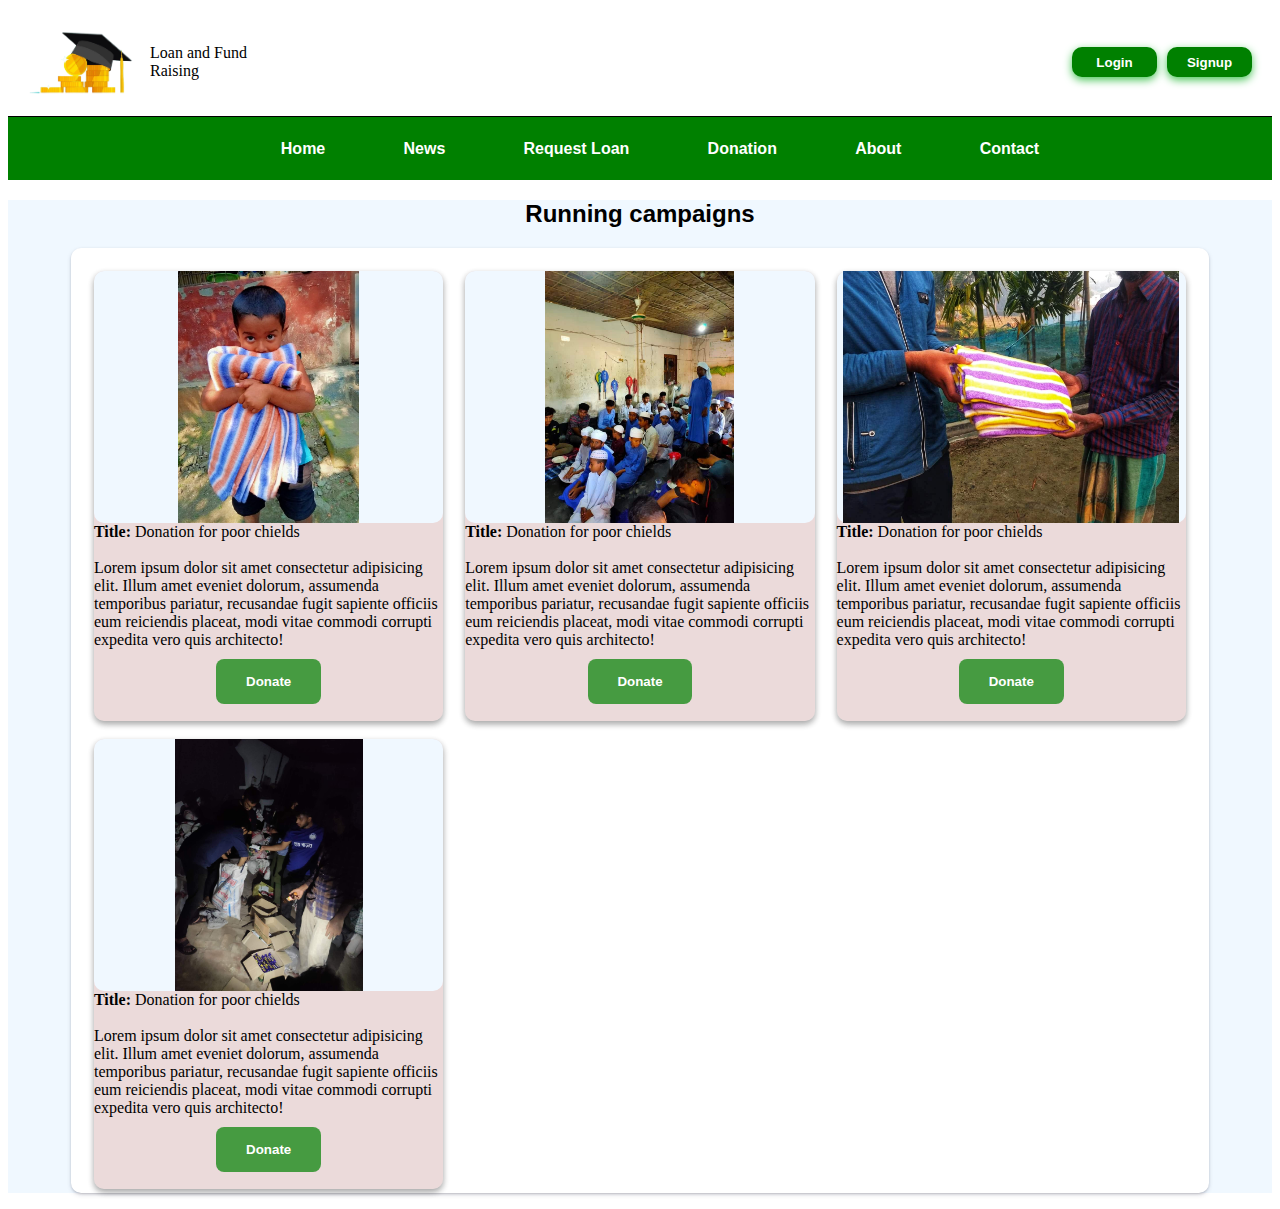
==== dashboard/Dashboard/new_dashboard.html @ 0aa762a3 "sad lab update" ====
<!DOCTYPE html>
<html lang="en">
<head>
    <meta charset="UTF-8">
    <meta name="viewport" content="width=device-width, initial-scale=1.0">
    <title>Dashboard</title>
    <link rel="stylesheet" href="new_dashboard.css">
</head>
<body>
    <div id="header">


        <div id="header_logo">

            <div id="logo">
                <img src="../Dashboard/images/dashboard_logo.png" alt="" height="80px">
                
            </div>
    
            <label>Loan and Fund <br> Raising</label>

        </div>
        

        <div id="header_btn_container">
            <ul>
                <li>
                    <a href="../login/login.html"><button id="btn_login">Login</button></a>
                </li>
                <li>
                    <a href="../registration/registration.html"><button id="btn_Signup">Signup</button></a>
                </li>
                
            </ul>
        </div>
        
        
    </div>

    <nav>
        <ul>
            <a href="#"><li>Home</li></a>
            <a href="#"><li>News</li></a>
            <a href="../loan/loanReq.html"><li>Request Loan</li></a>
            <a href="#"><li>Donation</li></a>
            <a href="#"><li>About</li></a>
            <a href="#"><li>Contact</li></a>

        </ul>
    </nav>

    <div id="body">
        <h2 id="title">Running campaigns</h2>
        <div id="campaign">
            <ol id="grid_container">

                <li class="items">

                    <div class="img"><img src="../Dashboard/images/donation2.jpg"></div>
                    <Label><b>Title:</b> Donation for poor chields</Label>
                    <br>
                    <br>
                    Lorem ipsum dolor sit amet consectetur adipisicing elit. Illum amet eveniet dolorum, assumenda temporibus pariatur, recusandae fugit sapiente officiis eum reiciendis placeat, modi vitae commodi corrupti expedita vero quis architecto!
                    
                    <div id="btn_donate"><button>Donate</button></div>
                </li>

                <li class="items">
                    <div class="img"><img src="../Dashboard/images/donation1.jpg"></div>
                    <Label><b>Title:</b> Donation for poor chields</Label>
                    <br>
                    <br>
                    Lorem ipsum dolor sit amet consectetur adipisicing elit. Illum amet eveniet dolorum, assumenda temporibus pariatur, recusandae fugit sapiente officiis eum reiciendis placeat, modi vitae commodi corrupti expedita vero quis architecto!
                    
                    <div id="btn_donate"><button>Donate</button></div>
                </li>

                <li class="items">

                    <div class="img"><img src="../Dashboard/images/donation3.jpg"></div>
                    <Label><b>Title:</b> Donation for poor chields</Label>
                    <br>
                    <br>
                    Lorem ipsum dolor sit amet consectetur adipisicing elit. Illum amet eveniet dolorum, assumenda temporibus pariatur, recusandae fugit sapiente officiis eum reiciendis placeat, modi vitae commodi corrupti expedita vero quis architecto!
                    
                    <div id="btn_donate"><button>Donate</button></div>
                </li>

                <li class="items">

                    <div class="img"><img src="../Dashboard/images/doantion4.jpg"></div>
                    <Label><b>Title:</b> Donation for poor chields</Label>
                    <br>
                    <br>
                    Lorem ipsum dolor sit amet consectetur adipisicing elit. Illum amet eveniet dolorum, assumenda temporibus pariatur, recusandae fugit sapiente officiis eum reiciendis placeat, modi vitae commodi corrupti expedita vero quis architecto!
                    
                    <div id="btn_donate"><button>Donate</button></div>
                </li>
            </ol>
        </div>
    </div>

</body>
</html>
---- dashboard/Dashboard/new_dashboard.css ----
a{
    text-decoration: none;
}

#header {
    border-bottom: 1px solid black;
    height: 12vh;
    display: flex;
    align-items: center;
    justify-content: space-between; /* Add this line to evenly distribute items horizontally */
}

#header_logo{
    display: flex;
    align-items: center;
}

#header_btn_container ul {
    margin-right: 20px;
    list-style: none; /* Remove the default bullet points for the list items */
    display: flex; /* Use flexbox to arrange the list items */
}

#header_btn_container li {
    margin-left: 10px;
}

#header_btn_container button {
    background-color: green;
    border: none;
    border-radius: 10px;
    width: 85px;
    height: 30px;
    color: white;
    font-weight: bold;
    box-shadow: rgb(73, 197, 88) 0px 3px 8px;

}

#header_btn_container button a{
    text-decoration: none;
    color: white;
}

#header_btn_container button:hover{
    background-color: rgb(60, 187, 81);
    cursor: pointer;
}

nav{
    height: 7vh;
    background-color: green;
    display: flex;
    justify-content: center;
}

nav ul{
    width: 60%;
    list-style: none;
    display: flex;
    justify-content: space-between;
    align-items: center;
    
    
}
nav ul li{

    color: white;
    font-weight: bold;
    font-family:'Franklin Gothic Medium', 'Arial Narrow', Arial, sans-serif;
    
}

nav ul li:hover{
    color: black;
    cursor: pointer;
}


#body{

    background-color:aliceblue;


}

#title{

display: flex;
justify-content: center;
font-family: 'Franklin Gothic Medium', 'Arial Narrow', Arial, sans-serif;

}

#campaign{

    background-color: white;
    width: 90%;
    margin-left: 5%;
    border-radius: 10px;
    box-shadow: rgba(50, 50, 93, 0.25) 0px 2px 5px -1px, rgba(0, 0, 0, 0.3) 0px 1px 3px -1px;


}

#campaign ol{
    list-style: none;
}

#grid_container{
    display: grid;
    grid-template-columns: repeat(3, 1fr); /* Three columns with equal width */
    grid-gap: 2%; /* Gap between grid items */
    padding: 2%; /* Optional padding around the grid */
    
}
.items{

    background-color: rgba(192, 138, 138, 0.316);
    border-radius: 10px;
    height: 50vh;
    box-shadow: rgba(0, 0, 0, 0.16) 0px 3px 6px, rgba(0, 0, 0, 0.23) 0px 3px 6px;
}

.items{
    cursor: pointer;

}

.img{
    display: flex;
    justify-content: center;
    background-color: aliceblue;
    border-radius: 10px;
    height: 28vh;
}
.items button{
    height: 100%;
    width: 30%;
    background-color: rgba(0, 128, 0, 0.703);
    color: white;
    border: none;
    font-weight: bold;
    border-radius: 8px;
    
}

.items button:hover{
   background-color: green;
    
}

.items #btn_donate{
    margin-top: 3%;
    height: 5vh;
    display: flex;
    justify-content: center;
}


























footer{
    background-color: aqua;
}
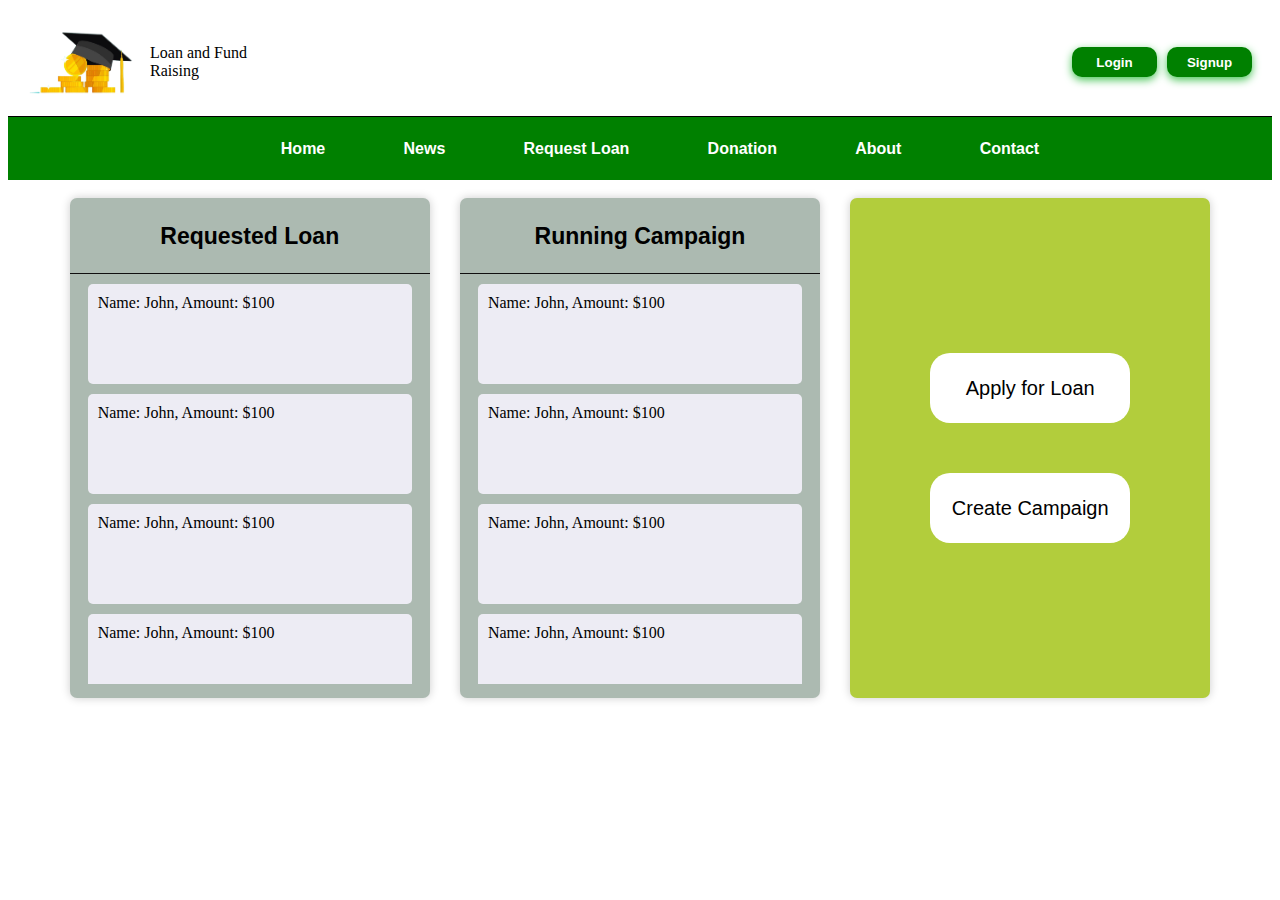
==== commit 37746d0f: "i am noob" ====
--- a/dashboard/Dashboard/new_dashboard.html
+++ b/dashboard/Dashboard/new_dashboard.html
@@ -47,58 +47,46 @@
             <a href="#"><li>Contact</li></a>
 
         </ul>
-    </nav>
+    </nav><br>
+    <div class="main">
+        <div class="left">
+            <h3>Requested Loan</h3>
+            <hr>
+            <ul id="loanList">
+                <li>Name: John, Amount: $100</li>
+                <li>Name: John, Amount: $100</li>
+                <li>Name: John, Amount: $100</li>
+                <li>Name: John, Amount: $100</li>
+                <li>Name: John, Amount: $100</li>
+                
 
-    <div id="body">
-        <h2 id="title">Running campaigns</h2>
-        <div id="campaign">
-            <ol id="grid_container">
+            </ul>
 
-                <li class="items">
+        </div>
+        <div class="center">
+            <h3>Running Campaign</h3>
+            <hr>
+            <ul id="campaignList">
+                <li>Name: John, Amount: $100</li>
+                <li>Name: John, Amount: $100</li>
+                <li>Name: John, Amount: $100</li>
+                <li>Name: John, Amount: $100</li>
+                <li>Name: John, Amount: $100</li>
+                
+                
+                
+            </ul>
 
-                    <div class="img"><img src="../Dashboard/images/donation2.jpg"></div>
-                    <Label><b>Title:</b> Donation for poor chields</Label>
-                    <br>
-                    <br>
-                    Lorem ipsum dolor sit amet consectetur adipisicing elit. Illum amet eveniet dolorum, assumenda temporibus pariatur, recusandae fugit sapiente officiis eum reiciendis placeat, modi vitae commodi corrupti expedita vero quis architecto!
-                    
-                    <div id="btn_donate"><button>Donate</button></div>
-                </li>
-
-                <li class="items">
-                    <div class="img"><img src="../Dashboard/images/donation1.jpg"></div>
-                    <Label><b>Title:</b> Donation for poor chields</Label>
-                    <br>
-                    <br>
-                    Lorem ipsum dolor sit amet consectetur adipisicing elit. Illum amet eveniet dolorum, assumenda temporibus pariatur, recusandae fugit sapiente officiis eum reiciendis placeat, modi vitae commodi corrupti expedita vero quis architecto!
-                    
-                    <div id="btn_donate"><button>Donate</button></div>
-                </li>
-
-                <li class="items">
-
-                    <div class="img"><img src="../Dashboard/images/donation3.jpg"></div>
-                    <Label><b>Title:</b> Donation for poor chields</Label>
-                    <br>
-                    <br>
-                    Lorem ipsum dolor sit amet consectetur adipisicing elit. Illum amet eveniet dolorum, assumenda temporibus pariatur, recusandae fugit sapiente officiis eum reiciendis placeat, modi vitae commodi corrupti expedita vero quis architecto!
-                    
-                    <div id="btn_donate"><button>Donate</button></div>
-                </li>
-
-                <li class="items">
-
-                    <div class="img"><img src="../Dashboard/images/doantion4.jpg"></div>
-                    <Label><b>Title:</b> Donation for poor chields</Label>
-                    <br>
-                    <br>
-                    Lorem ipsum dolor sit amet consectetur adipisicing elit. Illum amet eveniet dolorum, assumenda temporibus pariatur, recusandae fugit sapiente officiis eum reiciendis placeat, modi vitae commodi corrupti expedita vero quis architecto!
-                    
-                    <div id="btn_donate"><button>Donate</button></div>
-                </li>
-            </ol>
+        </div>
+        <div class="right">
+            <div class="button-container">
+                <button class="loan">Apply for Loan</button><br>
+                <button class="camp">Create Campaign</button>
+            </div>
         </div>
     </div>
 
+    
+
 </body>
 </html>--- a/dashboard/Dashboard/new_dashboard.css
+++ b/dashboard/Dashboard/new_dashboard.css
@@ -76,85 +76,97 @@
     cursor: pointer;
 }
 
-
-#body{
-
-    background-color:aliceblue;
-
-
+.main{
+    height: 500px;
+    width: 95%;
+   
+    display : flex ;
+    justify-content: space-evenly;
+    align-items: center;
+    
+    margin: 0 auto;
 }
 
-#title{
-
-display: flex;
-justify-content: center;
-font-family: 'Franklin Gothic Medium', 'Arial Narrow', Arial, sans-serif;
-
+.left{
+    height: 500px;
+    width: 30%;
+    background-color: rgb(172, 186, 177);
+    float: left;
+    border-radius: 7px;
+    box-shadow: 0 0 10px rgba(0, 0, 0, 0.2);
+}
+.right{
+    height: 500px;
+    width: 30%;
+    background-color: rgb(178, 205, 60);
+    float: right;
+    border-radius: 7px;
+    display: flex;
+    justify-content: center;
+    align-items: center;
+    box-shadow: 0 0 10px rgba(0, 0, 0, 0.2);
+    overflow-y: auto;
+    flex-direction: column;
+}
+.center{
+    height: 500px;
+    width: 30%;
+    background-color: rgb(172, 186, 177);
+    float: left;
+    float: center;
+    border-radius: 7px;
+    box-shadow: 0 0 10px rgba(0, 0, 0, 0.2);
+}
+h3{
+    text-align: center;
+    margin-top: 25px;
+    font-family: Arial, Helvetica, sans-serif;
+    font-size: 23px;
+    
+}
+hr {
+    border: none;
+    border-top: 1px solid rgb(16, 15, 15);
+    margin: 10px 0;
+    
+}
+.right button {
+    margin: 25px;
+    padding: 10px 20px;
+    background-color: #fff;
+    border: none;
+    border-radius: 20px;
+    cursor: pointer;
+    transition: background-color 0.3s;
+    width: 200px;
+    height: 70px;
+    font-family: Arial, Helvetica, sans-serif;
+    font-size: 20px;
 }
 
-#campaign{
-
-    background-color: white;
-    width: 90%;
-    margin-left: 5%;
-    border-radius: 10px;
-    box-shadow: rgba(50, 50, 93, 0.25) 0px 2px 5px -1px, rgba(0, 0, 0, 0.3) 0px 1px 3px -1px;
-
-
+.right button:hover {
+    background-color: rgb(86, 183, 51);
+}
+#loanList, #campaignList {
+    list-style: none;
+    padding: 0;
+    margin: 0;
+    width: 90%; 
+    height: 400px;
+    margin: auto;
+    overflow: hidden;
+}
+#loanList:hover, #campaignList:hover {
+    
+    overflow-y:auto;
 }
 
-#campaign ol{
-    list-style: none;
-}
-
-#grid_container{
-    display: grid;
-    grid-template-columns: repeat(3, 1fr); /* Three columns with equal width */
-    grid-gap: 2%; /* Gap between grid items */
-    padding: 2%; /* Optional padding around the grid */
-    
-}
-.items{
-
-    background-color: rgba(192, 138, 138, 0.316);
-    border-radius: 10px;
-    height: 50vh;
-    box-shadow: rgba(0, 0, 0, 0.16) 0px 3px 6px, rgba(0, 0, 0, 0.23) 0px 3px 6px;
-}
-
-.items{
-    cursor: pointer;
-
-}
-
-.img{
-    display: flex;
-    justify-content: center;
-    background-color: aliceblue;
-    border-radius: 10px;
-    height: 28vh;
-}
-.items button{
-    height: 100%;
-    width: 30%;
-    background-color: rgba(0, 128, 0, 0.703);
-    color: white;
-    border: none;
-    font-weight: bold;
-    border-radius: 8px;
-    
-}
-
-.items button:hover{
-   background-color: green;
-    
-}
-
-.items #btn_donate{
-    margin-top: 3%;
-    height: 5vh;
-    display: flex;
-    justify-content: center;
+#loanList li, #campaignList li {
+    background-color: #edecf4;
+    border-radius: 5px;
+    margin-bottom: 10px;
+    padding: 10px;
+    height: 80px;
 }
 
 
@@ -164,24 +176,3 @@
 
 
 
-
-
-
-
-
-
-
-
-
-
-
-
-
-
-
-
-
-
-footer{
-    background-color: aqua;
-}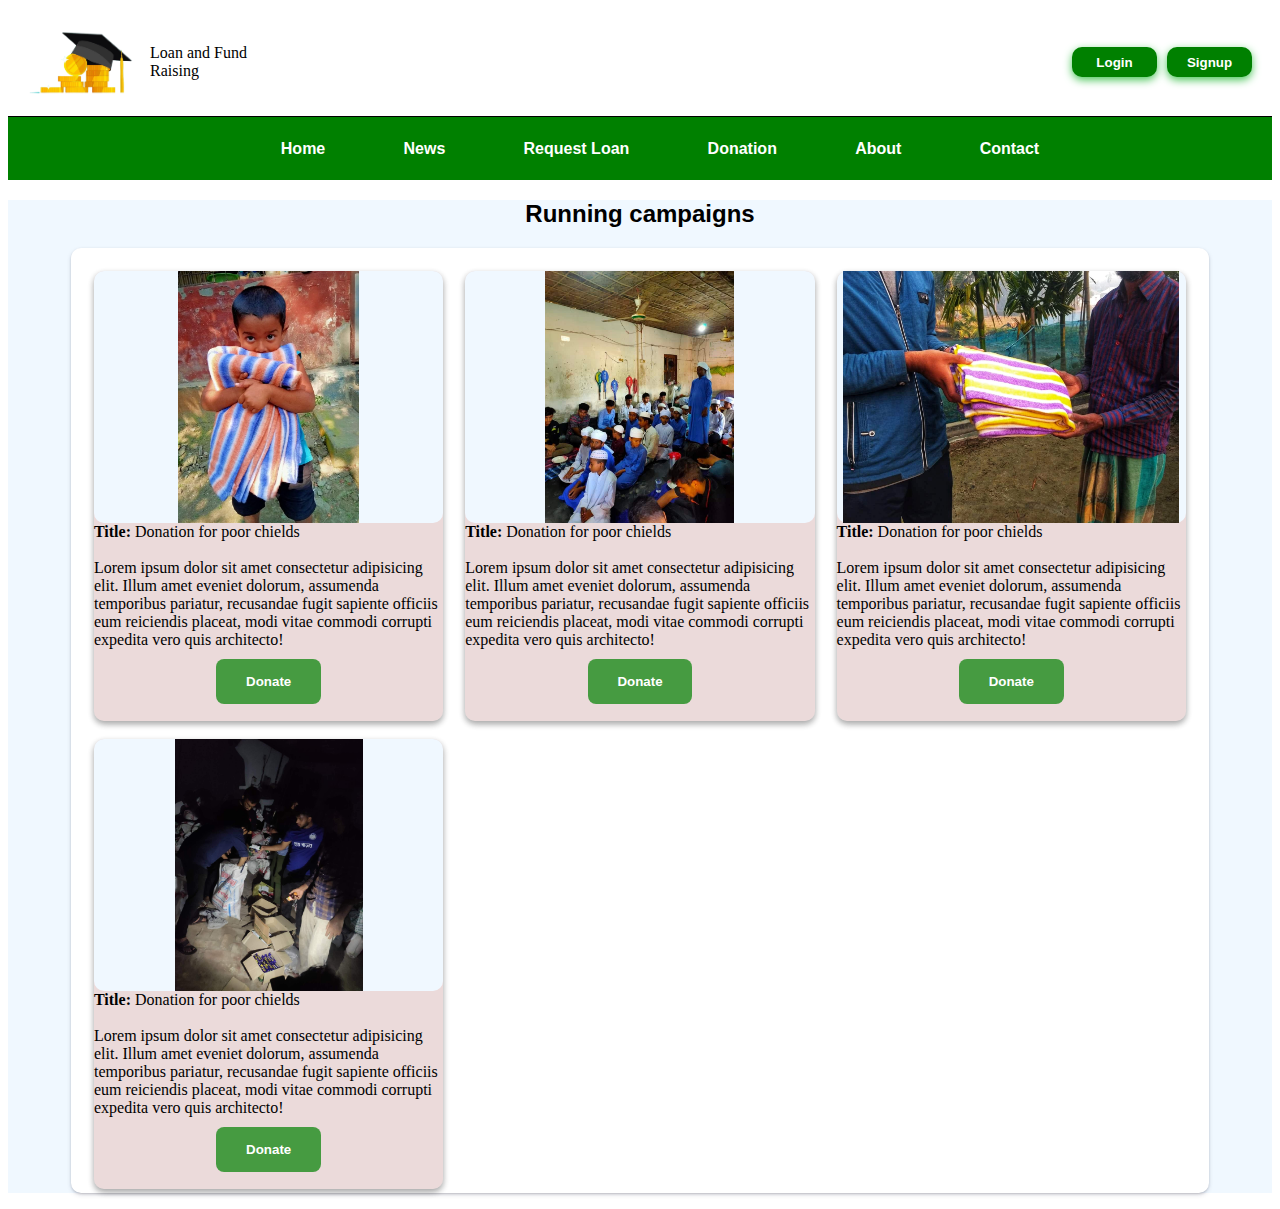
==== commit a6481603: "Profile added" ====
--- a/dashboard/Dashboard/new_dashboard.html
+++ b/dashboard/Dashboard/new_dashboard.html
@@ -47,46 +47,58 @@
             <a href="#"><li>Contact</li></a>
 
         </ul>
-    </nav><br>
-    <div class="main">
-        <div class="left">
-            <h3>Requested Loan</h3>
-            <hr>
-            <ul id="loanList">
-                <li>Name: John, Amount: $100</li>
-                <li>Name: John, Amount: $100</li>
-                <li>Name: John, Amount: $100</li>
-                <li>Name: John, Amount: $100</li>
-                <li>Name: John, Amount: $100</li>
-                
+    </nav>
 
-            </ul>
+    <div id="body">
+        <h2 id="title">Running campaigns</h2>
+        <div id="campaign">
+            <ol id="grid_container">
 
-        </div>
-        <div class="center">
-            <h3>Running Campaign</h3>
-            <hr>
-            <ul id="campaignList">
-                <li>Name: John, Amount: $100</li>
-                <li>Name: John, Amount: $100</li>
-                <li>Name: John, Amount: $100</li>
-                <li>Name: John, Amount: $100</li>
-                <li>Name: John, Amount: $100</li>
-                
-                
-                
-            </ul>
+                <li class="items">
 
-        </div>
-        <div class="right">
-            <div class="button-container">
-                <button class="loan">Apply for Loan</button><br>
-                <button class="camp">Create Campaign</button>
-            </div>
+                    <div class="img"><img src="../Dashboard/images/donation2.jpg"></div>
+                    <Label><b>Title:</b> Donation for poor chields</Label>
+                    <br>
+                    <br>
+                    Lorem ipsum dolor sit amet consectetur adipisicing elit. Illum amet eveniet dolorum, assumenda temporibus pariatur, recusandae fugit sapiente officiis eum reiciendis placeat, modi vitae commodi corrupti expedita vero quis architecto!
+                    
+                    <div id="btn_donate"><button>Donate</button></div>
+                </li>
+
+                <li class="items">
+                    <div class="img"><img src="../Dashboard/images/donation1.jpg"></div>
+                    <Label><b>Title:</b> Donation for poor chields</Label>
+                    <br>
+                    <br>
+                    Lorem ipsum dolor sit amet consectetur adipisicing elit. Illum amet eveniet dolorum, assumenda temporibus pariatur, recusandae fugit sapiente officiis eum reiciendis placeat, modi vitae commodi corrupti expedita vero quis architecto!
+                    
+                    <div id="btn_donate"><button>Donate</button></div>
+                </li>
+
+                <li class="items">
+
+                    <div class="img"><img src="../Dashboard/images/donation3.jpg"></div>
+                    <Label><b>Title:</b> Donation for poor chields</Label>
+                    <br>
+                    <br>
+                    Lorem ipsum dolor sit amet consectetur adipisicing elit. Illum amet eveniet dolorum, assumenda temporibus pariatur, recusandae fugit sapiente officiis eum reiciendis placeat, modi vitae commodi corrupti expedita vero quis architecto!
+                    
+                    <div id="btn_donate"><button>Donate</button></div>
+                </li>
+
+                <li class="items">
+
+                    <div class="img"><img src="../Dashboard/images/doantion4.jpg"></div>
+                    <Label><b>Title:</b> Donation for poor chields</Label>
+                    <br>
+                    <br>
+                    Lorem ipsum dolor sit amet consectetur adipisicing elit. Illum amet eveniet dolorum, assumenda temporibus pariatur, recusandae fugit sapiente officiis eum reiciendis placeat, modi vitae commodi corrupti expedita vero quis architecto!
+                    
+                    <div id="btn_donate"><button>Donate</button></div>
+                </li>
+            </ol>
         </div>
     </div>
 
-    
-
 </body>
 </html>--- a/dashboard/Dashboard/new_dashboard.css
+++ b/dashboard/Dashboard/new_dashboard.css
@@ -76,97 +76,85 @@
     cursor: pointer;
 }
 
-.main{
-    height: 500px;
-    width: 95%;
-   
-    display : flex ;
-    justify-content: space-evenly;
-    align-items: center;
-    
-    margin: 0 auto;
+
+#body{
+
+    background-color:aliceblue;
+
+
 }
 
-.left{
-    height: 500px;
-    width: 30%;
-    background-color: rgb(172, 186, 177);
-    float: left;
-    border-radius: 7px;
-    box-shadow: 0 0 10px rgba(0, 0, 0, 0.2);
+#title{
+
+display: flex;
+justify-content: center;
+font-family: 'Franklin Gothic Medium', 'Arial Narrow', Arial, sans-serif;
+
 }
-.right{
-    height: 500px;
-    width: 30%;
-    background-color: rgb(178, 205, 60);
-    float: right;
-    border-radius: 7px;
+
+#campaign{
+
+    background-color: white;
+    width: 90%;
+    margin-left: 5%;
+    border-radius: 10px;
+    box-shadow: rgba(50, 50, 93, 0.25) 0px 2px 5px -1px, rgba(0, 0, 0, 0.3) 0px 1px 3px -1px;
+
+
+}
+
+#campaign ol{
+    list-style: none;
+}
+
+#grid_container{
+    display: grid;
+    grid-template-columns: repeat(3, 1fr); /* Three columns with equal width */
+    grid-gap: 2%; /* Gap between grid items */
+    padding: 2%; /* Optional padding around the grid */
+    
+}
+.items{
+
+    background-color: rgba(192, 138, 138, 0.316);
+    border-radius: 10px;
+    height: 50vh;
+    box-shadow: rgba(0, 0, 0, 0.16) 0px 3px 6px, rgba(0, 0, 0, 0.23) 0px 3px 6px;
+}
+
+.items{
+    cursor: pointer;
+
+}
+
+.img{
     display: flex;
     justify-content: center;
-    align-items: center;
-    box-shadow: 0 0 10px rgba(0, 0, 0, 0.2);
-    overflow-y: auto;
-    flex-direction: column;
+    background-color: aliceblue;
+    border-radius: 10px;
+    height: 28vh;
 }
-.center{
-    height: 500px;
+.items button{
+    height: 100%;
     width: 30%;
-    background-color: rgb(172, 186, 177);
-    float: left;
-    float: center;
-    border-radius: 7px;
-    box-shadow: 0 0 10px rgba(0, 0, 0, 0.2);
-}
-h3{
-    text-align: center;
-    margin-top: 25px;
-    font-family: Arial, Helvetica, sans-serif;
-    font-size: 23px;
+    background-color: rgba(0, 128, 0, 0.703);
+    color: white;
+    border: none;
+    font-weight: bold;
+    border-radius: 8px;
     
 }
-hr {
-    border: none;
-    border-top: 1px solid rgb(16, 15, 15);
-    margin: 10px 0;
+
+.items button:hover{
+   background-color: green;
     
 }
-.right button {
-    margin: 25px;
-    padding: 10px 20px;
-    background-color: #fff;
-    border: none;
-    border-radius: 20px;
-    cursor: pointer;
-    transition: background-color 0.3s;
-    width: 200px;
-    height: 70px;
-    font-family: Arial, Helvetica, sans-serif;
-    font-size: 20px;
-}
 
-.right button:hover {
-    background-color: rgb(86, 183, 51);
-}
-#loanList, #campaignList {
-    list-style: none;
-    padding: 0;
-    margin: 0;
-    width: 90%; 
-    height: 400px;
-    margin: auto;
-    overflow: hidden;
-}
-#loanList:hover, #campaignList:hover {
-    
-    overflow-y:auto;
-}
-
-#loanList li, #campaignList li {
-    background-color: #edecf4;
-    border-radius: 5px;
-    margin-bottom: 10px;
-    padding: 10px;
-    height: 80px;
+.items #btn_donate{
+    margin-top: 3%;
+    height: 5vh;
+    display: flex;
+    justify-content: center;
 }
 
 
@@ -176,3 +164,24 @@
 
 
 
+
+
+
+
+
+
+
+
+
+
+
+
+
+
+
+
+
+
+footer{
+    background-color: aqua;
+}